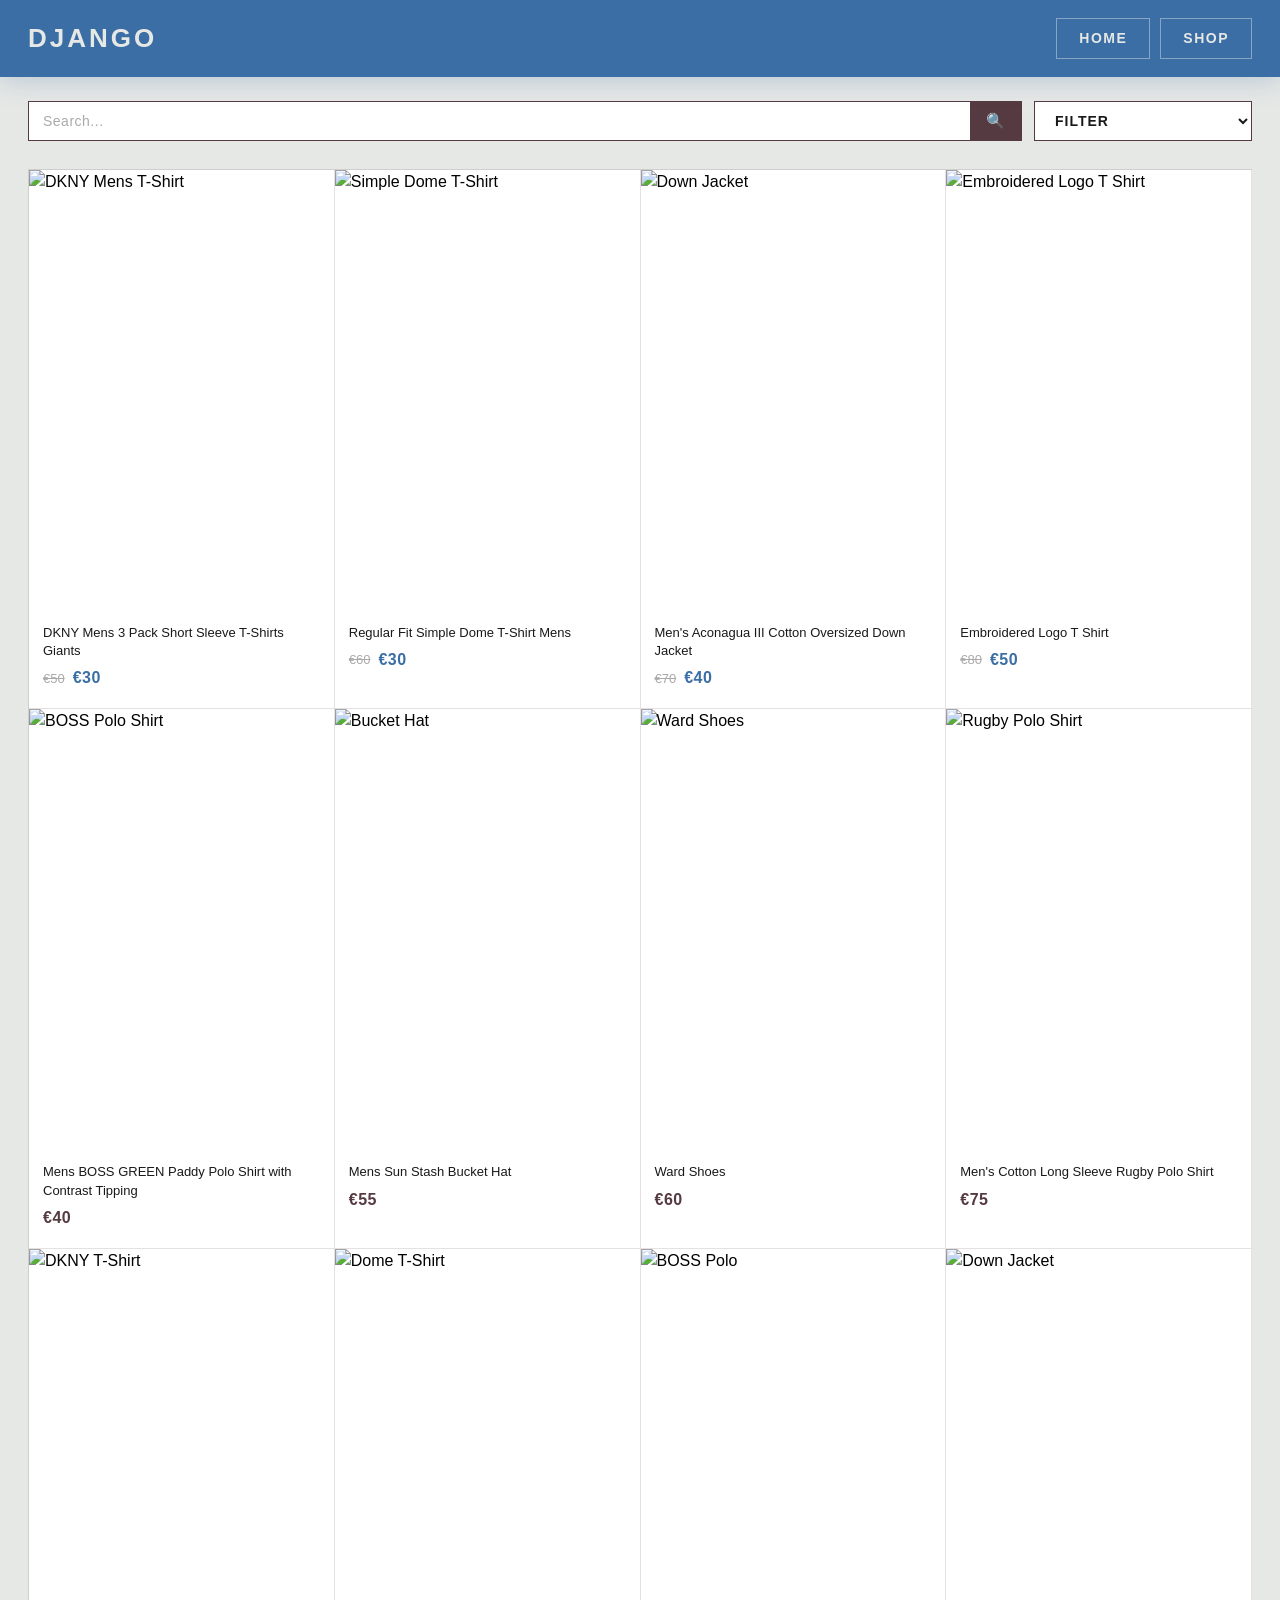
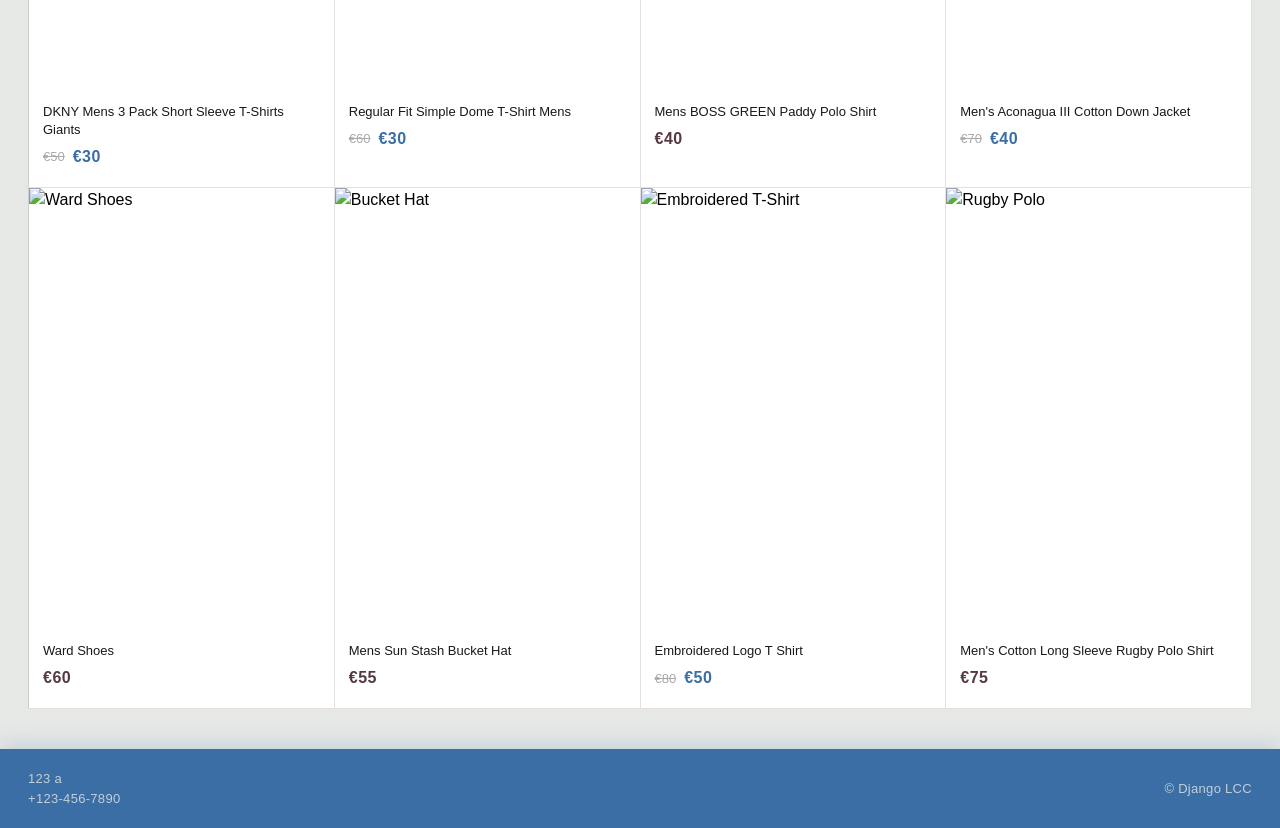
==== store-page.html @ b53b1346 "Finala dizains, salabots css" ====
<!DOCTYPE html>
<html lang="en">
<head>
    <meta charset="UTF-8">
    <meta name="viewport" content="width=device-width, initial-scale=1.0">
    <link rel="stylesheet" href="style.css">
    <title>Django — Shop</title>
</head>
<body>
    <header>
        <div class="logo">
            <h1>Django</h1>
        </div>
        <div class="links">
            <a href="index.html">Home</a>
            <a href="store-page.html">Shop</a>
        </div>
    </header>
    <section class="store-main">
        <div class="store-toolbar">
            <div class="search-wrap">
                <input type="text" class="search-input" placeholder="Search...">
                <button class="search-btn">&#128269;</button>
            </div>
            <div class="filter-wrap">
                <select class="filter-select">
                    <option>Filter</option>
                    <option>Price: Low to High</option>
                    <option>Price: High to Low</option>
                    <option>Newest</option>
                    <option>Discounted</option>
                </select>
            </div>
        </div>

        <div class="product-grid">
            <div class="product-card">
                <img src="https://www.sportsdirect.com/images/products/58306899_l.jpg" alt="DKNY Mens T-Shirt">
                <div class="product-info">
                    <h3>DKNY Mens 3 Pack Short Sleeve T-Shirts Giants</h3>
                    <div class="price">
                        <span class="old">€50</span>
                        <span class="new">€30</span>
                    </div>
                </div>
            </div>
            <div class="product-card">
                <img src="https://www.sportsdirect.com/images/products/59752903_l.jpg" alt="Simple Dome T-Shirt">
                <div class="product-info">
                    <h3>Regular Fit Simple Dome T-Shirt Mens</h3>
                    <div class="price">
                        <span class="old">€60</span>
                        <span class="new">€30</span>
                    </div>
                </div>
            </div>
            <div class="product-card">
                <img src="https://www.sportsdirect.com/images/products/62181503_l.jpg" alt="Down Jacket">
                <div class="product-info">
                    <h3>Men's Aconagua III Cotton Oversized Down Jacket</h3>
                    <div class="price">
                        <span class="old">€70</span>
                        <span class="new">€40</span>
                    </div>
                </div>
            </div>
            <div class="product-card">
                <img src="https://www.sportsdirect.com/images/products/59764222_l.jpg" alt="Embroidered Logo T Shirt">
                <div class="product-info">
                    <h3>Embroidered Logo T Shirt</h3>
                    <div class="price">
                        <span class="old">€80</span>
                        <span class="new">€50</span>
                    </div>
                </div>
            </div>
            <div class="product-card">
                <img src="https://www.sportsdirect.com/images/products/54370003_l.jpg" alt="BOSS Polo Shirt">
                <div class="product-info">
                    <h3>Mens BOSS GREEN Paddy Polo Shirt with Contrast Tipping</h3>
                    <p class="product-price">€40</p>
                </div>
            </div>
            <div class="product-card">
                <img src="https://www.sportsdirect.com/images/products/39014203_l.jpg" alt="Bucket Hat">
                <div class="product-info">
                    <h3>Mens Sun Stash Bucket Hat</h3>
                    <p class="product-price">€55</p>
                </div>
            </div>
            <div class="product-card">
                <img src="https://www.sportsdirect.com/images/imgzoom/24/24626740_xxl.jpg" alt="Ward Shoes">
                <div class="product-info">
                    <h3>Ward Shoes</h3>
                    <p class="product-price">€60</p>
                </div>
            </div>
            <div class="product-card">
                <img src="https://www.sportsdirect.com/images/imgzoom/59/59460301_xxl.jpg" alt="Rugby Polo Shirt">
                <div class="product-info">
                    <h3>Men's Cotton Long Sleeve Rugby Polo Shirt</h3>
                    <p class="product-price">€75</p>
                </div>
            </div>
            <div class="product-card">
                <img src="https://www.sportsdirect.com/images/products/58306899_l.jpg" alt="DKNY T-Shirt">
                <div class="product-info">
                    <h3>DKNY Mens 3 Pack Short Sleeve T-Shirts Giants</h3>
                    <div class="price">
                        <span class="old">€50</span>
                        <span class="new">€30</span>
                    </div>
                </div>
            </div>
            <div class="product-card">
                <img src="https://www.sportsdirect.com/images/products/59752903_l.jpg" alt="Dome T-Shirt">
                <div class="product-info">
                    <h3>Regular Fit Simple Dome T-Shirt Mens</h3>
                    <div class="price">
                        <span class="old">€60</span>
                        <span class="new">€30</span>
                    </div>
                </div>
            </div>
            <div class="product-card">
                <img src="https://www.sportsdirect.com/images/products/54370003_l.jpg" alt="BOSS Polo">
                <div class="product-info">
                    <h3>Mens BOSS GREEN Paddy Polo Shirt</h3>
                    <p class="product-price">€40</p>
                </div>
            </div>
            <div class="product-card">
                <img src="https://www.sportsdirect.com/images/products/62181503_l.jpg" alt="Down Jacket">
                <div class="product-info">
                    <h3>Men's Aconagua III Cotton Down Jacket</h3>
                    <div class="price">
                        <span class="old">€70</span>
                        <span class="new">€40</span>
                    </div>
                </div>
            </div>
            <div class="product-card">
                <img src="https://www.sportsdirect.com/images/imgzoom/24/24626740_xxl.jpg" alt="Ward Shoes">
                <div class="product-info">
                    <h3>Ward Shoes</h3>
                    <p class="product-price">€60</p>
                </div>
            </div>
            <div class="product-card">
                <img src="https://www.sportsdirect.com/images/products/39014203_l.jpg" alt="Bucket Hat">
                <div class="product-info">
                    <h3>Mens Sun Stash Bucket Hat</h3>
                    <p class="product-price">€55</p>
                </div>
            </div>
            <div class="product-card">
                <img src="https://www.sportsdirect.com/images/products/59764222_l.jpg" alt="Embroidered T-Shirt">
                <div class="product-info">
                    <h3>Embroidered Logo T Shirt</h3>
                    <div class="price">
                        <span class="old">€80</span>
                        <span class="new">€50</span>
                    </div>
                </div>
            </div>
            <div class="product-card">
                <img src="https://www.sportsdirect.com/images/imgzoom/59/59460301_xxl.jpg" alt="Rugby Polo">
                <div class="product-info">
                    <h3>Men's Cotton Long Sleeve Rugby Polo Shirt</h3>
                    <p class="product-price">€75</p>
                </div>
            </div>
        </div>
    </section>

    <footer>
        <div>
            <p>123 a</p>
            <p>+123-456-7890</p>
        </div>
        <div>
            <p>© Django LCC</p>
        </div>
    </footer>
</body>
</html>
---- style.css ----
* {
    font-family: sans-serif;
    box-sizing: border-box;
    padding: 0;
    margin: 0;
}

body {
    background-color: #E6E8E6;
    padding: 0;
    line-height: 1.5;
}

header {
    display: flex;
    justify-content: space-between;
    align-items: center;
    padding: 18px 28px;
    background-color: #3A6EA5;
    box-shadow: 0 4px 24px rgba(58,110,165,0.25);
    position: sticky;
    top: 0;
    z-index: 100;
}

.logo h1 {
    color: #E6E8E6;
    font-family:sans-serif;
    font-weight: 800;
    font-size: 26px;
    letter-spacing: 3px;
    text-transform: uppercase;
}

.links {
    display: flex;
    gap: 10px;
}

.links a {
    text-decoration: none;
    padding: 9px 22px;
    background-color: transparent;
    border: 1.5px solid rgba(230,232,230,0.45);
    color: #E6E8E6;
    font-family: 'Barlow Condensed', sans-serif;
    font-weight: 600;
    font-size: 14px;
    letter-spacing: 1.5px;
    text-transform: uppercase;
    transition: all 0.25s ease;
}

.links a:hover {
    background-color: #E6E8E6;
    border-color: #E6E8E6;
    color: #3A6EA5;
    transform: translateY(-2px);
}

.hero-video {
    position: absolute;
    top: 0;
    left: 0;
    width: 100%;
    height: 100%;
    object-fit: cover;
    z-index: 0;
    pointer-events: none;
}

.hero {
    display: flex;
    height: 520px;
    color: #E6E8E6;
    flex-direction: column;
    justify-content: center;
    align-items: center;
    gap: 18px;
    text-align: center;
    box-shadow: 0 8px 32px rgba(0,0,0,0.3);
    position: relative;
    overflow: hidden;
}

.hero::before {
    content: '';
    position: absolute;
    inset: 0;
    background: linear-gradient(
        160deg,
        rgba(25,25,25,0.55) 0%,
        rgba(58,110,165,0.35) 60%,
        rgba(85,58,65,0.5) 100%
    );
    z-index: 1;
}

.hero h1,
.hero p,
.hero a {
    position: relative;
    z-index: 2;
}

.hero h1 {
    font-family: sans-serif;
    font-size: 72px;
    font-weight: 800;
    letter-spacing: 4px;
    text-transform: uppercase;
    line-height: 1;
    text-shadow: 0 2px 20px rgba(0,0,0,0.4);
}

.hero p {
    font-size: 16px;
    font-weight: 300;
    letter-spacing: 1px;
    opacity: 0.88;
    max-width: 360px;
}

.hero a {
    text-decoration: none;
    width: 200px;
    padding: 13px;
    background-color: #3A6EA5;
    color: #E6E8E6;
    font-weight: 700;
    font-size: 15px;
    letter-spacing: 2px;
    text-transform: uppercase;
    transition: all 0.25s ease;
    border: 1.5px solid transparent;
}

.hero a:hover {
    background-color: transparent;
    border-color: #E6E8E6;
    transform: scale(1.04);
}

.main {
    display: flex;
    flex-direction: column;
}

article {
    background-color: #553A41;
    display: flex;
    flex-direction: column;
    color: #E6E8E6;
    overflow: hidden;
    border-top: 1px solid rgba(255,255,255,0.06);
}

.discount {
    padding: 28px;
}

.discount h2 {
    font-size: 28px;
    font-weight: 700;
    letter-spacing: 2px;
    text-transform: uppercase;
    margin-bottom: 8px;
}

.discount hr {
    border: none;
    height: 1px;
    background: linear-gradient(90deg, #E6E8E6, transparent);
    opacity: 0.25;
    margin-bottom: 20px;
}

.menu {
    display: flex;
    gap: 16px;
    overflow-x: auto;
    padding-bottom: 10px;
    scrollbar-width: thin;
    scrollbar-color: rgba(230,232,230,0.2) transparent;
}

.menu::-webkit-scrollbar {
    height: 4px;
}

.menu::-webkit-scrollbar-track {
    background: transparent;
}

.menu::-webkit-scrollbar-thumb {
    background: rgba(230,232,230,0.2);
    border-radius: 4px;
}

.karts {
    width: 200px;
    padding: 14px;
    text-align: center;
    transition: all 0.3s ease;
    flex: 0 0 auto;
    background-color: #6d4a531f;
    border: 1px solid #6d6d6d5d;
    display: flex;
    flex-direction: column;
}

.karts:hover {
    box-shadow: 0 8px 28px #00000056;
    transform: translateY(-4px);
    background-color: rgba(255,255,255,0.1);
}

.karts img {
    width: 100%;
    height: 195px;
    object-fit: cover;
    transition: transform 0.35s;
}

.karts:hover img {
    transform: scale(1.04);
}

.karts h3 {
    margin: 10px 0 6px;
    font-size: 13px;
    font-weight: 500;
    line-height: 1.4;
    opacity: 0.92;
}

.karts p {
    font-size: 16px;
    font-weight: 600;
    letter-spacing: 0.5px;
    color: #E6E8E6;
    margin-top: auto;
}

.price {
    display: flex;
    justify-content: center;
    align-items: center;
    gap: 8px;
    margin-top: auto;
}

.old {
    text-decoration: line-through;
    color: rgba(230,232,230,0.4);
    font-size: 13px;
}

.new {
    font-family: sans-serif;
    font-size: 17px;
    font-weight: 700;
    color: #a8d4f5;
    letter-spacing: 0.5px;
}

.contact {
    padding: 32px 20px;
    text-align: center;
    background: #553A41;
}

.contact p {
    opacity: 0.78;
    font-size: 14px;
    letter-spacing: 0.5px;
    margin-bottom: 4px;
}

footer {
    display: flex;
    justify-content: space-between;
    align-items: center;
    padding: 20px 28px;
    background-color: #3A6EA5;
    color: #E6E8E6;
    box-shadow: 0 -4px 20px rgba(58,110,165,0.2);
}

footer p {
    font-size: 13px;
    opacity: 0.8;
    letter-spacing: 0.3px;
}

/*----- store-page.html --------------------------------------------*/

.store-main {
    background-color: #E6E8E6;
    padding: 24px 28px 40px;
}

.store-toolbar {
    display: flex;
    align-items: center;
    gap: 12px;
    margin-bottom: 28px;
}

.search-wrap {
    display: flex;
    flex: 1;
    border: 1.5px solid #553A41;
}

.search-input {
    flex: 1;
    padding: 10px 14px;
    border: none;
    background-color: #fff;
    font-family: sans-serif;
    font-size: 14px;
    color: #191919;
    outline: none;
}

.search-input::placeholder {
    color: #aaa;
    letter-spacing: 0.5px;
}

.search-btn {
    padding: 10px 16px;
    background-color: #553A41;
    color: #E6E8E6;
    border: none;
    cursor: pointer;
    font-size: 15px;
    transition: background-color 0.2s ease;
}

.search-btn:hover {
    background-color: #3d2a30;
}

.filter-wrap {
    border: 1.5px solid #553A41;
}

.filter-select {
    padding: 10px 16px;
    background-color: #fff;
    border: none;
    font-size: 14px;
    font-weight: 600;
    letter-spacing: 1px;
    text-transform: uppercase;
    color: #191919;
    cursor: pointer;
    outline: none;
    appearance: auto;
}

.product-grid {
    display: grid;
    grid-template-columns: repeat(4, 1fr);
    border-top: 1px solid rgba(85,58,65,0.15);
    border-left: 1px solid rgba(85,58,65,0.15);
}

.product-card {
    background-color: #fff;
    border-right: 1px solid rgba(85,58,65,0.15);
    border-bottom: 1px solid rgba(85,58,65,0.15);
    transition: background-color 0.25s ease;
    cursor: pointer;
    overflow: hidden;
}

.product-card:hover {
    background-color: #f5f0f1;
}

.product-card img {
    width: 100%;
    height: 440px;
    object-fit: cover;
    display: block;
    transition: transform 0.35s ease;
}

.product-card:hover img {
    transform: scale(1.04);
}

.product-info {
    padding: 14px 14px 18px;
}

.product-info h3 {
    font-size: 13px;
    font-weight: 500;
    color: #191919;
    line-height: 1.4;
    margin-bottom: 6px;
}

.product-price {
    font-size: 16px;
    font-weight: 700;
    color: #553A41;
    letter-spacing: 0.5px;
}

.product-info .price {
    justify-content: flex-start;
}

.product-info .old {
    color: #aaa;
    font-size: 13px;
}

.product-info .new {
    font-size: 16px;
    font-weight: 700;
    color: #3A6EA5;
    letter-spacing: 0.5px;
}
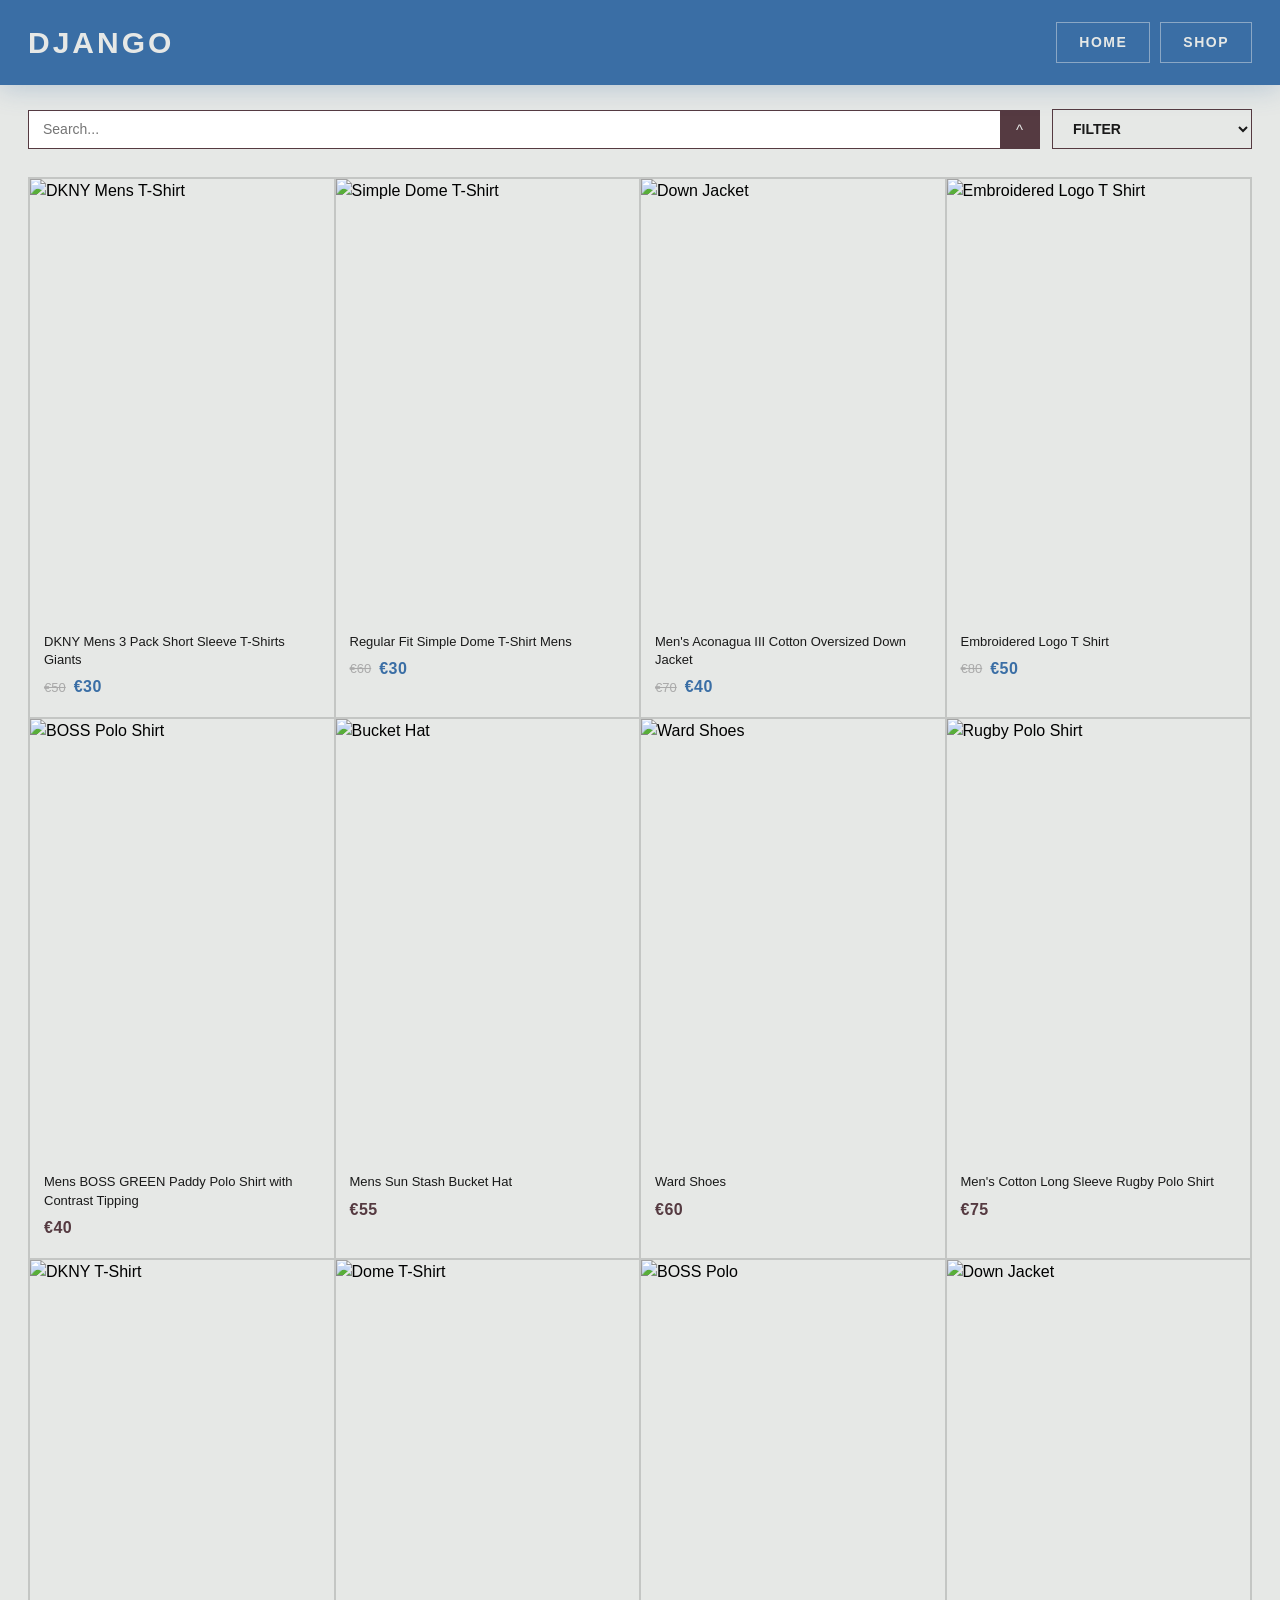
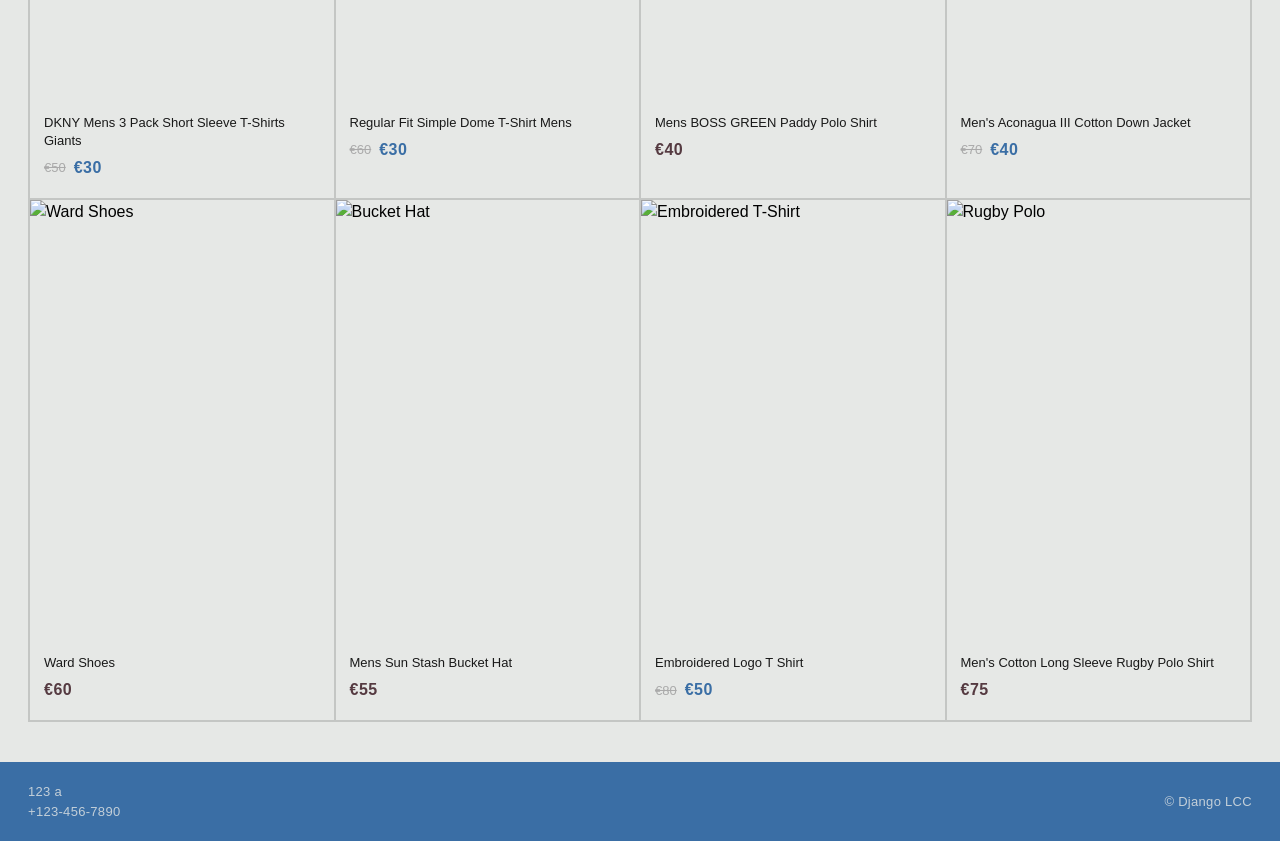
==== commit e711f303: "Pabeigta versija" ====
--- a/store-page.html
+++ b/store-page.html
@@ -1,186 +1,186 @@
-<!DOCTYPE html>
-<html lang="en">
-<head>
-    <meta charset="UTF-8">
-    <meta name="viewport" content="width=device-width, initial-scale=1.0">
-    <link rel="stylesheet" href="style.css">
-    <title>Django — Shop</title>
-</head>
-<body>
-    <header>
-        <div class="logo">
-            <h1>Django</h1>
-        </div>
-        <div class="links">
-            <a href="index.html">Home</a>
-            <a href="store-page.html">Shop</a>
-        </div>
-    </header>
-    <section class="store-main">
-        <div class="store-toolbar">
-            <div class="search-wrap">
-                <input type="text" class="search-input" placeholder="Search...">
-                <button class="search-btn">&#128269;</button>
-            </div>
-            <div class="filter-wrap">
-                <select class="filter-select">
-                    <option>Filter</option>
-                    <option>Price: Low to High</option>
-                    <option>Price: High to Low</option>
-                    <option>Newest</option>
-                    <option>Discounted</option>
-                </select>
-            </div>
-        </div>
-
-        <div class="product-grid">
-            <div class="product-card">
-                <img src="https://www.sportsdirect.com/images/products/58306899_l.jpg" alt="DKNY Mens T-Shirt">
-                <div class="product-info">
-                    <h3>DKNY Mens 3 Pack Short Sleeve T-Shirts Giants</h3>
-                    <div class="price">
-                        <span class="old">€50</span>
-                        <span class="new">€30</span>
-                    </div>
-                </div>
-            </div>
-            <div class="product-card">
-                <img src="https://www.sportsdirect.com/images/products/59752903_l.jpg" alt="Simple Dome T-Shirt">
-                <div class="product-info">
-                    <h3>Regular Fit Simple Dome T-Shirt Mens</h3>
-                    <div class="price">
-                        <span class="old">€60</span>
-                        <span class="new">€30</span>
-                    </div>
-                </div>
-            </div>
-            <div class="product-card">
-                <img src="https://www.sportsdirect.com/images/products/62181503_l.jpg" alt="Down Jacket">
-                <div class="product-info">
-                    <h3>Men's Aconagua III Cotton Oversized Down Jacket</h3>
-                    <div class="price">
-                        <span class="old">€70</span>
-                        <span class="new">€40</span>
-                    </div>
-                </div>
-            </div>
-            <div class="product-card">
-                <img src="https://www.sportsdirect.com/images/products/59764222_l.jpg" alt="Embroidered Logo T Shirt">
-                <div class="product-info">
-                    <h3>Embroidered Logo T Shirt</h3>
-                    <div class="price">
-                        <span class="old">€80</span>
-                        <span class="new">€50</span>
-                    </div>
-                </div>
-            </div>
-            <div class="product-card">
-                <img src="https://www.sportsdirect.com/images/products/54370003_l.jpg" alt="BOSS Polo Shirt">
-                <div class="product-info">
-                    <h3>Mens BOSS GREEN Paddy Polo Shirt with Contrast Tipping</h3>
-                    <p class="product-price">€40</p>
-                </div>
-            </div>
-            <div class="product-card">
-                <img src="https://www.sportsdirect.com/images/products/39014203_l.jpg" alt="Bucket Hat">
-                <div class="product-info">
-                    <h3>Mens Sun Stash Bucket Hat</h3>
-                    <p class="product-price">€55</p>
-                </div>
-            </div>
-            <div class="product-card">
-                <img src="https://www.sportsdirect.com/images/imgzoom/24/24626740_xxl.jpg" alt="Ward Shoes">
-                <div class="product-info">
-                    <h3>Ward Shoes</h3>
-                    <p class="product-price">€60</p>
-                </div>
-            </div>
-            <div class="product-card">
-                <img src="https://www.sportsdirect.com/images/imgzoom/59/59460301_xxl.jpg" alt="Rugby Polo Shirt">
-                <div class="product-info">
-                    <h3>Men's Cotton Long Sleeve Rugby Polo Shirt</h3>
-                    <p class="product-price">€75</p>
-                </div>
-            </div>
-            <div class="product-card">
-                <img src="https://www.sportsdirect.com/images/products/58306899_l.jpg" alt="DKNY T-Shirt">
-                <div class="product-info">
-                    <h3>DKNY Mens 3 Pack Short Sleeve T-Shirts Giants</h3>
-                    <div class="price">
-                        <span class="old">€50</span>
-                        <span class="new">€30</span>
-                    </div>
-                </div>
-            </div>
-            <div class="product-card">
-                <img src="https://www.sportsdirect.com/images/products/59752903_l.jpg" alt="Dome T-Shirt">
-                <div class="product-info">
-                    <h3>Regular Fit Simple Dome T-Shirt Mens</h3>
-                    <div class="price">
-                        <span class="old">€60</span>
-                        <span class="new">€30</span>
-                    </div>
-                </div>
-            </div>
-            <div class="product-card">
-                <img src="https://www.sportsdirect.com/images/products/54370003_l.jpg" alt="BOSS Polo">
-                <div class="product-info">
-                    <h3>Mens BOSS GREEN Paddy Polo Shirt</h3>
-                    <p class="product-price">€40</p>
-                </div>
-            </div>
-            <div class="product-card">
-                <img src="https://www.sportsdirect.com/images/products/62181503_l.jpg" alt="Down Jacket">
-                <div class="product-info">
-                    <h3>Men's Aconagua III Cotton Down Jacket</h3>
-                    <div class="price">
-                        <span class="old">€70</span>
-                        <span class="new">€40</span>
-                    </div>
-                </div>
-            </div>
-            <div class="product-card">
-                <img src="https://www.sportsdirect.com/images/imgzoom/24/24626740_xxl.jpg" alt="Ward Shoes">
-                <div class="product-info">
-                    <h3>Ward Shoes</h3>
-                    <p class="product-price">€60</p>
-                </div>
-            </div>
-            <div class="product-card">
-                <img src="https://www.sportsdirect.com/images/products/39014203_l.jpg" alt="Bucket Hat">
-                <div class="product-info">
-                    <h3>Mens Sun Stash Bucket Hat</h3>
-                    <p class="product-price">€55</p>
-                </div>
-            </div>
-            <div class="product-card">
-                <img src="https://www.sportsdirect.com/images/products/59764222_l.jpg" alt="Embroidered T-Shirt">
-                <div class="product-info">
-                    <h3>Embroidered Logo T Shirt</h3>
-                    <div class="price">
-                        <span class="old">€80</span>
-                        <span class="new">€50</span>
-                    </div>
-                </div>
-            </div>
-            <div class="product-card">
-                <img src="https://www.sportsdirect.com/images/imgzoom/59/59460301_xxl.jpg" alt="Rugby Polo">
-                <div class="product-info">
-                    <h3>Men's Cotton Long Sleeve Rugby Polo Shirt</h3>
-                    <p class="product-price">€75</p>
-                </div>
-            </div>
-        </div>
-    </section>
-
-    <footer>
-        <div>
-            <p>123 a</p>
-            <p>+123-456-7890</p>
-        </div>
-        <div>
-            <p>© Django LCC</p>
-        </div>
-    </footer>
-</body>
+<!DOCTYPE html>
+<html lang="en">
+<head>
+    <meta charset="UTF-8">
+    <meta name="viewport" content="width=device-width, initial-scale=1.0">
+    <link rel="stylesheet" href="style.css">
+    <title>Django — Shop</title>
+</head>
+<body>
+    <header>
+        <div class="logo">
+            <h1>Django</h1>
+        </div>
+        <div class="links">
+            <a href="index.html">Home</a>
+            <a href="store-page.html" class="a-act">Shop</a>
+        </div>
+    </header>
+    <section class="store-main">
+        <div class="store-toolbar">
+            <div class="search-wrap">
+                <input type="text" class="search-input" placeholder="Search...">
+                <button class="search-btn">^</button>
+            </div>
+            <div class="filter-wrap">
+                <select class="filter-select">
+                    <option>Filter</option>
+                    <option>Price: Low to High</option>
+                    <option>Price: High to Low</option>
+                    <option>Newest</option>
+                    <option>Discounted</option>
+                </select>
+            </div>
+        </div>
+
+        <div class="product-grid">
+            <div class="product-card">
+                <img src="https://www.sportsdirect.com/images/products/58306899_l.jpg" alt="DKNY Mens T-Shirt">
+                <div class="product-info">
+                    <h3>DKNY Mens 3 Pack Short Sleeve T-Shirts Giants</h3>
+                    <div class="price">
+                        <span class="old">€50</span>
+                        <span class="new">€30</span>
+                    </div>
+                </div>
+            </div>
+            <div class="product-card">
+                <img src="https://www.sportsdirect.com/images/products/59752903_l.jpg" alt="Simple Dome T-Shirt">
+                <div class="product-info">
+                    <h3>Regular Fit Simple Dome T-Shirt Mens</h3>
+                    <div class="price">
+                        <span class="old">€60</span>
+                        <span class="new">€30</span>
+                    </div>
+                </div>
+            </div>
+            <div class="product-card">
+                <img src="https://www.sportsdirect.com/images/products/62181503_l.jpg" alt="Down Jacket">
+                <div class="product-info">
+                    <h3>Men's Aconagua III Cotton Oversized Down Jacket</h3>
+                    <div class="price">
+                        <span class="old">€70</span>
+                        <span class="new">€40</span>
+                    </div>
+                </div>
+            </div>
+            <div class="product-card">
+                <img src="https://www.sportsdirect.com/images/products/59764222_l.jpg" alt="Embroidered Logo T Shirt">
+                <div class="product-info">
+                    <h3>Embroidered Logo T Shirt</h3>
+                    <div class="price">
+                        <span class="old">€80</span>
+                        <span class="new">€50</span>
+                    </div>
+                </div>
+            </div>
+            <div class="product-card">
+                <img src="https://www.sportsdirect.com/images/products/54370003_l.jpg" alt="BOSS Polo Shirt">
+                <div class="product-info">
+                    <h3>Mens BOSS GREEN Paddy Polo Shirt with Contrast Tipping</h3>
+                    <p class="product-price">€40</p>
+                </div>
+            </div>
+            <div class="product-card">
+                <img src="https://www.sportsdirect.com/images/products/39014203_l.jpg" alt="Bucket Hat">
+                <div class="product-info">
+                    <h3>Mens Sun Stash Bucket Hat</h3>
+                    <p class="product-price">€55</p>
+                </div>
+            </div>
+            <div class="product-card">
+                <img src="https://www.sportsdirect.com/images/imgzoom/24/24626740_xxl.jpg" alt="Ward Shoes">
+                <div class="product-info">
+                    <h3>Ward Shoes</h3>
+                    <p class="product-price">€60</p>
+                </div>
+            </div>
+            <div class="product-card">
+                <img src="https://www.sportsdirect.com/images/imgzoom/59/59460301_xxl.jpg" alt="Rugby Polo Shirt">
+                <div class="product-info">
+                    <h3>Men's Cotton Long Sleeve Rugby Polo Shirt</h3>
+                    <p class="product-price">€75</p>
+                </div>
+            </div>
+            <div class="product-card">
+                <img src="https://www.sportsdirect.com/images/products/58306899_l.jpg" alt="DKNY T-Shirt">
+                <div class="product-info">
+                    <h3>DKNY Mens 3 Pack Short Sleeve T-Shirts Giants</h3>
+                    <div class="price">
+                        <span class="old">€50</span>
+                        <span class="new">€30</span>
+                    </div>
+                </div>
+            </div>
+            <div class="product-card">
+                <img src="https://www.sportsdirect.com/images/products/59752903_l.jpg" alt="Dome T-Shirt">
+                <div class="product-info">
+                    <h3>Regular Fit Simple Dome T-Shirt Mens</h3>
+                    <div class="price">
+                        <span class="old">€60</span>
+                        <span class="new">€30</span>
+                    </div>
+                </div>
+            </div>
+            <div class="product-card">
+                <img src="https://www.sportsdirect.com/images/products/54370003_l.jpg" alt="BOSS Polo">
+                <div class="product-info">
+                    <h3>Mens BOSS GREEN Paddy Polo Shirt</h3>
+                    <p class="product-price">€40</p>
+                </div>
+            </div>
+            <div class="product-card">
+                <img src="https://www.sportsdirect.com/images/products/62181503_l.jpg" alt="Down Jacket">
+                <div class="product-info">
+                    <h3>Men's Aconagua III Cotton Down Jacket</h3>
+                    <div class="price">
+                        <span class="old">€70</span>
+                        <span class="new">€40</span>
+                    </div>
+                </div>
+            </div>
+            <div class="product-card">
+                <img src="https://www.sportsdirect.com/images/imgzoom/24/24626740_xxl.jpg" alt="Ward Shoes">
+                <div class="product-info">
+                    <h3>Ward Shoes</h3>
+                    <p class="product-price">€60</p>
+                </div>
+            </div>
+            <div class="product-card">
+                <img src="https://www.sportsdirect.com/images/products/39014203_l.jpg" alt="Bucket Hat">
+                <div class="product-info">
+                    <h3>Mens Sun Stash Bucket Hat</h3>
+                    <p class="product-price">€55</p>
+                </div>
+            </div>
+            <div class="product-card">
+                <img src="https://www.sportsdirect.com/images/products/59764222_l.jpg" alt="Embroidered T-Shirt">
+                <div class="product-info">
+                    <h3>Embroidered Logo T Shirt</h3>
+                    <div class="price">
+                        <span class="old">€80</span>
+                        <span class="new">€50</span>
+                    </div>
+                </div>
+            </div>
+            <div class="product-card">
+                <img src="https://www.sportsdirect.com/images/imgzoom/59/59460301_xxl.jpg" alt="Rugby Polo">
+                <div class="product-info">
+                    <h3>Men's Cotton Long Sleeve Rugby Polo Shirt</h3>
+                    <p class="product-price">€75</p>
+                </div>
+            </div>
+        </div>
+    </section>
+
+    <footer>
+        <div>
+            <p>123 a</p>
+            <p>+123-456-7890</p>
+        </div>
+        <div>
+            <p>© Django LCC</p>
+        </div>
+    </footer>
+</body>
 </html>
--- a/style.css
+++ b/style.css
@@ -1,431 +1,413 @@
-
-
-* {
-    font-family: sans-serif;
-    box-sizing: border-box;
-    padding: 0;
-    margin: 0;
-}
-
-body {
-    background-color: #E6E8E6;
-    padding: 0;
-    line-height: 1.5;
-}
-
-header {
-    display: flex;
-    justify-content: space-between;
-    align-items: center;
-    padding: 18px 28px;
-    background-color: #3A6EA5;
-    box-shadow: 0 4px 24px rgba(58,110,165,0.25);
-    position: sticky;
-    top: 0;
-    z-index: 100;
-}
-
-.logo h1 {
-    color: #E6E8E6;
-    font-family:sans-serif;
-    font-weight: 800;
-    font-size: 26px;
-    letter-spacing: 3px;
-    text-transform: uppercase;
-}
-
-.links {
-    display: flex;
-    gap: 10px;
-}
-
-.links a {
-    text-decoration: none;
-    padding: 9px 22px;
-    background-color: transparent;
-    border: 1.5px solid rgba(230,232,230,0.45);
-    color: #E6E8E6;
-    font-family: 'Barlow Condensed', sans-serif;
-    font-weight: 600;
-    font-size: 14px;
-    letter-spacing: 1.5px;
-    text-transform: uppercase;
-    transition: all 0.25s ease;
-}
-
-.links a:hover {
-    background-color: #E6E8E6;
-    border-color: #E6E8E6;
-    color: #3A6EA5;
-    transform: translateY(-2px);
-}
-
-.hero-video {
-    position: absolute;
-    top: 0;
-    left: 0;
-    width: 100%;
-    height: 100%;
-    object-fit: cover;
-    z-index: 0;
-    pointer-events: none;
-}
-
-.hero {
-    display: flex;
-    height: 520px;
-    color: #E6E8E6;
-    flex-direction: column;
-    justify-content: center;
-    align-items: center;
-    gap: 18px;
-    text-align: center;
-    box-shadow: 0 8px 32px rgba(0,0,0,0.3);
-    position: relative;
-    overflow: hidden;
-}
-
-.hero::before {
-    content: '';
-    position: absolute;
-    inset: 0;
-    background: linear-gradient(
-        160deg,
-        rgba(25,25,25,0.55) 0%,
-        rgba(58,110,165,0.35) 60%,
-        rgba(85,58,65,0.5) 100%
-    );
-    z-index: 1;
-}
-
-.hero h1,
-.hero p,
-.hero a {
-    position: relative;
-    z-index: 2;
-}
-
-.hero h1 {
-    font-family: sans-serif;
-    font-size: 72px;
-    font-weight: 800;
-    letter-spacing: 4px;
-    text-transform: uppercase;
-    line-height: 1;
-    text-shadow: 0 2px 20px rgba(0,0,0,0.4);
-}
-
-.hero p {
-    font-size: 16px;
-    font-weight: 300;
-    letter-spacing: 1px;
-    opacity: 0.88;
-    max-width: 360px;
-}
-
-.hero a {
-    text-decoration: none;
-    width: 200px;
-    padding: 13px;
-    background-color: #3A6EA5;
-    color: #E6E8E6;
-    font-weight: 700;
-    font-size: 15px;
-    letter-spacing: 2px;
-    text-transform: uppercase;
-    transition: all 0.25s ease;
-    border: 1.5px solid transparent;
-}
-
-.hero a:hover {
-    background-color: transparent;
-    border-color: #E6E8E6;
-    transform: scale(1.04);
-}
-
-.main {
-    display: flex;
-    flex-direction: column;
-}
-
-article {
-    background-color: #553A41;
-    display: flex;
-    flex-direction: column;
-    color: #E6E8E6;
-    overflow: hidden;
-    border-top: 1px solid rgba(255,255,255,0.06);
-}
-
-.discount {
-    padding: 28px;
-}
-
-.discount h2 {
-    font-size: 28px;
-    font-weight: 700;
-    letter-spacing: 2px;
-    text-transform: uppercase;
-    margin-bottom: 8px;
-}
-
-.discount hr {
-    border: none;
-    height: 1px;
-    background: linear-gradient(90deg, #E6E8E6, transparent);
-    opacity: 0.25;
-    margin-bottom: 20px;
-}
-
-.menu {
-    display: flex;
-    gap: 16px;
-    overflow-x: auto;
-    padding-bottom: 10px;
-    scrollbar-width: thin;
-    scrollbar-color: rgba(230,232,230,0.2) transparent;
-}
-
-.menu::-webkit-scrollbar {
-    height: 4px;
-}
-
-.menu::-webkit-scrollbar-track {
-    background: transparent;
-}
-
-.menu::-webkit-scrollbar-thumb {
-    background: rgba(230,232,230,0.2);
-    border-radius: 4px;
-}
-
-.karts {
-    width: 200px;
-    padding: 14px;
-    text-align: center;
-    transition: all 0.3s ease;
-    flex: 0 0 auto;
-    background-color: #6d4a531f;
-    border: 1px solid #6d6d6d5d;
-    display: flex;
-    flex-direction: column;
-}
-
-.karts:hover {
-    box-shadow: 0 8px 28px #00000056;
-    transform: translateY(-4px);
-    background-color: rgba(255,255,255,0.1);
-}
-
-.karts img {
-    width: 100%;
-    height: 195px;
-    object-fit: cover;
-    transition: transform 0.35s;
-}
-
-.karts:hover img {
-    transform: scale(1.04);
-}
-
-.karts h3 {
-    margin: 10px 0 6px;
-    font-size: 13px;
-    font-weight: 500;
-    line-height: 1.4;
-    opacity: 0.92;
-}
-
-.karts p {
-    font-size: 16px;
-    font-weight: 600;
-    letter-spacing: 0.5px;
-    color: #E6E8E6;
-    margin-top: auto;
-}
-
-.price {
-    display: flex;
-    justify-content: center;
-    align-items: center;
-    gap: 8px;
-    margin-top: auto;
-}
-
-.old {
-    text-decoration: line-through;
-    color: rgba(230,232,230,0.4);
-    font-size: 13px;
-}
-
-.new {
-    font-family: sans-serif;
-    font-size: 17px;
-    font-weight: 700;
-    color: #a8d4f5;
-    letter-spacing: 0.5px;
-}
-
-.contact {
-    padding: 32px 20px;
-    text-align: center;
-    background: #553A41;
-}
-
-.contact p {
-    opacity: 0.78;
-    font-size: 14px;
-    letter-spacing: 0.5px;
-    margin-bottom: 4px;
-}
-
-footer {
-    display: flex;
-    justify-content: space-between;
-    align-items: center;
-    padding: 20px 28px;
-    background-color: #3A6EA5;
-    color: #E6E8E6;
-    box-shadow: 0 -4px 20px rgba(58,110,165,0.2);
-}
-
-footer p {
-    font-size: 13px;
-    opacity: 0.8;
-    letter-spacing: 0.3px;
-}
-
-/*----- store-page.html --------------------------------------------*/
-
-.store-main {
-    background-color: #E6E8E6;
-    padding: 24px 28px 40px;
-}
-
-.store-toolbar {
-    display: flex;
-    align-items: center;
-    gap: 12px;
-    margin-bottom: 28px;
-}
-
-.search-wrap {
-    display: flex;
-    flex: 1;
-    border: 1.5px solid #553A41;
-}
-
-.search-input {
-    flex: 1;
-    padding: 10px 14px;
-    border: none;
-    background-color: #fff;
-    font-family: sans-serif;
-    font-size: 14px;
-    color: #191919;
-    outline: none;
-}
-
-.search-input::placeholder {
-    color: #aaa;
-    letter-spacing: 0.5px;
-}
-
-.search-btn {
-    padding: 10px 16px;
-    background-color: #553A41;
-    color: #E6E8E6;
-    border: none;
-    cursor: pointer;
-    font-size: 15px;
-    transition: background-color 0.2s ease;
-}
-
-.search-btn:hover {
-    background-color: #3d2a30;
-}
-
-.filter-wrap {
-    border: 1.5px solid #553A41;
-}
-
-.filter-select {
-    padding: 10px 16px;
-    background-color: #fff;
-    border: none;
-    font-size: 14px;
-    font-weight: 600;
-    letter-spacing: 1px;
-    text-transform: uppercase;
-    color: #191919;
-    cursor: pointer;
-    outline: none;
-    appearance: auto;
-}
-
-.product-grid {
-    display: grid;
-    grid-template-columns: repeat(4, 1fr);
-    border-top: 1px solid rgba(85,58,65,0.15);
-    border-left: 1px solid rgba(85,58,65,0.15);
-}
-
-.product-card {
-    background-color: #fff;
-    border-right: 1px solid rgba(85,58,65,0.15);
-    border-bottom: 1px solid rgba(85,58,65,0.15);
-    transition: background-color 0.25s ease;
-    cursor: pointer;
-    overflow: hidden;
-}
-
-.product-card:hover {
-    background-color: #f5f0f1;
-}
-
-.product-card img {
-    width: 100%;
-    height: 440px;
-    object-fit: cover;
-    display: block;
-    transition: transform 0.35s ease;
-}
-
-.product-card:hover img {
-    transform: scale(1.04);
-}
-
-.product-info {
-    padding: 14px 14px 18px;
-}
-
-.product-info h3 {
-    font-size: 13px;
-    font-weight: 500;
-    color: #191919;
-    line-height: 1.4;
-    margin-bottom: 6px;
-}
-
-.product-price {
-    font-size: 16px;
-    font-weight: 700;
-    color: #553A41;
-    letter-spacing: 0.5px;
-}
-
-.product-info .price {
-    justify-content: flex-start;
-}
-
-.product-info .old {
-    color: #aaa;
-    font-size: 13px;
-}
-
-.product-info .new {
-    font-size: 16px;
-    font-weight: 700;
-    color: #3A6EA5;
-    letter-spacing: 0.5px;
+
+
+* {
+    font-family: sans-serif;
+    box-sizing: border-box;
+    padding: 0;
+    margin: 0;
+}
+
+body {
+    background-color: #E6E8E6;
+    padding: 0;
+    line-height: 1.5;
+}
+
+header {
+    display: flex;
+    justify-content: space-between;
+    align-items: center;
+    padding: 20px 28px;
+    background-color: #3A6EA5;
+    box-shadow: 0 4px 24px rgba(58,110,165,0.25);
+    position: sticky;
+    top: 0;
+    z-index: 100;
+}
+
+.logo h1 {
+    color: #E6E8E6;
+    font-weight: 800;
+    font-size: 30px;
+    letter-spacing: 3px;
+    text-transform: uppercase;
+}
+
+.links {
+    display: flex;
+    gap: 10px;
+}
+
+.links a {
+    text-decoration: none;
+    padding: 9px 22px;
+    background-color: transparent;
+    border: 1.5px solid rgba(236, 236, 236, 0.45);
+    color: #E6E8E6;
+    font-weight: 600;
+    font-size: 14px;
+    letter-spacing: 1.5px;
+    text-transform: uppercase;
+    transition: all 0.25s ease;
+}
+
+.links a:hover {
+    background-color: #E6E8E6;
+    border-color: #E6E8E6;
+    color: #3A6EA5;
+    transform: translateY(-2px);
+}
+
+.hero-video {
+    position: absolute;
+    top: 0;
+    left: 0;
+    width: 100%;
+    height: 100%;
+    object-fit: cover;
+    z-index: 0;
+    pointer-events: none;
+}
+
+.hero {
+    display: flex;
+    height: 520px;
+    color: #E6E8E6;
+    flex-direction: column;
+    justify-content: center;
+    align-items: center;
+    gap: 18px;
+    text-align: center;
+    box-shadow: 0 8px 32px rgba(0,0,0,0.3);
+    position: relative;
+    overflow: hidden;
+}
+
+.hero::before {
+    content: '';
+    position: absolute;
+    inset: 0;
+    background: linear-gradient(
+        160deg,
+        rgba(25,25,25,0.55) 0%,
+        rgba(58,110,165,0.35) 60%,
+        rgba(85,58,65,0.5) 100%
+    );
+    z-index: 1;
+}
+
+.hero h1,
+.hero p,
+.hero a {
+    position: relative;
+    z-index: 2;
+}
+
+.hero h1 {
+    font-family: sans-serif;
+    font-size: 72px;
+    font-weight: 800;
+    letter-spacing: 4px;
+    text-transform: uppercase;
+    line-height: 1;
+    text-shadow: 0 2px 20px rgba(0, 0, 0, 0.4);
+}
+
+.hero p {
+    font-size: 16px;
+    font-weight: 300;
+    letter-spacing: 1px;
+    opacity: 0.88;
+    max-width: 360px;
+}
+
+.hero a {
+    text-decoration: none;
+    width: 200px;
+    padding: 13px;
+    background-color: #3A6EA5;
+    color: #E6E8E6;
+    font-weight: 700;
+    font-size: 15px;
+    letter-spacing: 2px;
+    text-transform: uppercase;
+    transition: all 0.25s ease;
+    border: 1.5px solid transparent;
+}
+
+.hero a:hover {
+    background-color: transparent;
+    border-color: #E6E8E6;
+    transform: scale(1.04);
+}
+
+.main {
+    display: flex;
+    flex-direction: column;
+}
+
+article {
+    background-color: #553A41;
+    display: flex;
+    flex-direction: column;
+    color: #E6E8E6;
+    overflow: hidden;
+    border-top: 1px solid rgba(255,255,255,0.06);
+}
+
+.discount {
+    padding: 28px;
+}
+
+.discount h2 {
+    font-size: 28px;
+    font-weight: 700;
+    letter-spacing: 2px;
+    text-transform: uppercase;
+    margin-bottom: 8px;
+}
+
+.discount hr {
+    border: none;
+    height: 1px;
+    background: linear-gradient(90deg, #E6E8E6, transparent);
+    opacity: 0.25;
+    margin-bottom: 20px;
+}
+
+.menu {
+    display: flex;
+    gap: 16px;
+    overflow-x: auto;
+    padding-bottom: 10px;
+    scrollbar-width: thin;
+    scrollbar-color: rgba(230,232,230,0.2) transparent;
+}
+
+
+.karts {
+    width: 200px;
+    padding: 14px;
+    text-align: center;
+    transition: all 0.3s ease;
+    flex: 0 0 auto;
+    background-color: #6d4a531f;
+    border: 1px solid #6d6d6d5d;
+    display: flex;
+    flex-direction: column;
+}
+
+.karts:hover {
+    box-shadow: 0 8px 28px #00000056;
+    transform: translateY(-4px);
+    background-color: rgba(255,255,255,0.1);
+}
+
+.karts img {
+    width: 100%;
+    height: 195px;
+    object-fit: cover;
+    transition:0.35s;
+}
+
+.karts:hover img {
+    transform: scale(1.04);
+}
+
+.karts h3 {
+    margin: 10px 0 6px;
+    font-size: 13px;
+    font-weight: 500;
+    line-height: 1.4;
+    opacity: 0.92;
+}
+
+.karts p {
+    font-size: 16px;
+    font-weight: 600;
+    letter-spacing: 0.5px;
+    color: #E6E8E6;
+    margin-top: auto;
+}
+
+.price {
+    display: flex;
+    justify-content: center;
+    align-items: center;
+    gap: 8px;
+    margin-top: auto;
+}
+
+.old {
+    text-decoration: line-through;
+    color: rgba(230,232,230,0.4);
+    font-size: 13px;
+}
+
+.new {
+    font-size: 17px;
+    font-weight: 700;
+    color: #a8d4f5;
+    letter-spacing: 0.5px;
+}
+
+.contact {
+    padding: 32px 20px;
+    text-align:left;
+    background: #553A41;
+}
+
+.contact p {
+    opacity: 0.78;
+    font-size: 20px;
+    margin-bottom: 4px;
+
+}
+.contact p span {
+    font-weight: bold;
+}
+
+footer {
+    display: flex;
+    justify-content: space-between;
+    align-items: center;
+    padding: 20px 28px;
+    background-color: #3A6EA5;
+    color: #E6E8E6;
+}
+
+footer p {
+    font-size: 13px;
+    opacity: 0.8;
+    letter-spacing: 0.3px;
+}
+
+/*----- store-page.html --------------------------------------------*/
+
+.store-main {
+    background-color: #E6E8E6;
+    padding: 24px 28px 40px;
+}
+.a-act {
+    background-color: #E6E8E6;
+    color:#3A6EA5;
+}
+
+.store-toolbar {
+    display: flex;
+    align-items: center;
+    gap: 12px;
+    margin-bottom: 28px;
+}
+
+.search-wrap {
+    display: flex;
+    flex: 1;
+    border: 1.5px solid #553A41;
+}
+
+.search-input {
+    flex: 1;
+    padding: 10px 14px;
+    border: none;
+    background-color: #fff;
+    font-size: 14px;
+    color: #191919;
+    outline: none;
+}
+
+.search-btn {
+    padding: 10px 16px;
+    background-color: #553A41;
+    color: #E6E8E6;
+    border: none;
+    cursor: pointer;
+    font-size: 15px;
+    transition:0.2s;
+}
+
+.search-btn:hover {
+    background-color: #3d2a30;
+}
+
+.filter-wrap {
+    border: 1.5px solid #553A41;
+}
+
+.filter-select {
+    padding: 10px 16px;
+    background-color:#E6E8E6;
+    border: none;
+    font-size: 14px;
+    font-weight: 600;
+    text-transform: uppercase;
+    color: #191919;
+    cursor: pointer;
+    outline: none;
+    appearance: auto;
+}
+
+.product-grid {
+    display: grid;
+    grid-template-columns: repeat(4, 1fr);
+    border: 1px solid rgba(0, 0, 0, 0.15);
+}
+
+.product-card {
+    background-color:#E6E8E6;
+    border: 1px solid rgba(0, 0, 0, 0.15);
+    transition:0.25s ;
+    cursor: pointer;
+    overflow: hidden;
+}
+
+.product-card:hover {
+    background-color: #f5f0f1;
+}
+
+.product-card img {
+    width: 100%;
+    height: 440px;
+    object-fit: cover;
+    display: block;
+    transition:0.35s;
+}
+
+.product-card:hover img {
+    transform: scale(1.04);
+}
+
+.product-info {
+    padding: 14px 14px 18px;
+}
+
+.product-info h3 {
+    font-size: 13px;
+    font-weight: 500;
+    color: #191919;
+    line-height: 1.4;
+    margin-bottom: 6px;
+}
+
+.product-price {
+    font-size: 16px;
+    font-weight: 700;
+    color: #553A41;
+    letter-spacing: 0.5px;
+}
+
+.product-info .price {
+    justify-content: flex-start;
+}
+
+.product-info .old {
+    color: #aaa;
+    font-size: 13px;
+}
+
+.product-info .new {
+    font-size: 16px;
+    font-weight: 700;
+    color: #3A6EA5;
+    letter-spacing: 0.5px;
 }
